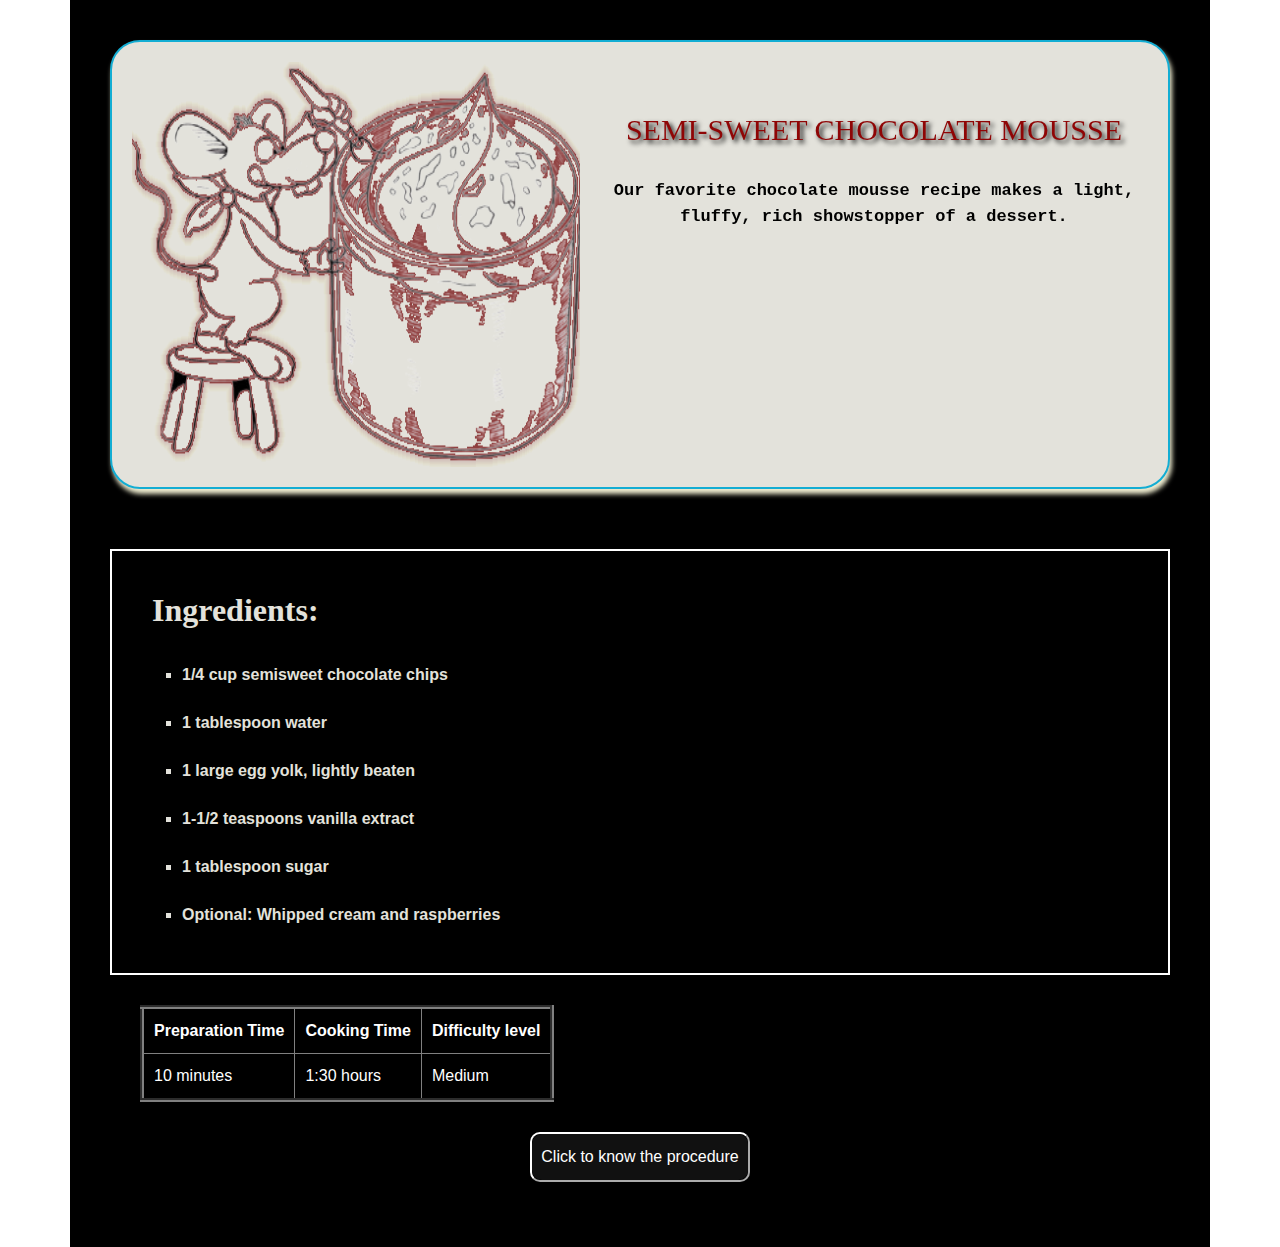
==== index.html @ 6fb535ea "commit" ====
<!DOCTYPE html>
<html lang="en">
<head>
    <meta charset="UTF-8">
    <meta name="viewport" content="width=device-width, initial-scale=1.0">
    <title>Recipe Page</title>
    <link rel="stylesheet" href="https://stackpath.bootstrapcdn.com/bootstrap/4.5.2/css/bootstrap.min.css" integrity="sha384-JcKb8q3iqJ61gNV9KGb8thSsNjpSL0n8PARn9HuZOnIxN0hoP+VmmDGMN5t9UJ0Z" crossorigin="anonymous"/>
    <script src="https://code.jquery.com/jquery-3.5.1.slim.min.js" integrity="sha384-DfXdz2htPH0lsSSs5nCTpuj/zy4C+OGpamoFVy38MVBnE+IbbVYUew+OrCXaRkfj" crossorigin="anonymous"></script>
    <script src="https://cdn.jsdelivr.net/npm/popper.js@1.16.1/dist/umd/popper.min.js" integrity="sha384-9/reFTGAW83EW2RDu2S0VKaIzap3H66lZH81PoYlFhbGU+6BZp6G7niu735Sk7lN" crossorigin="anonymous"></script>
    <script src="https://stackpath.bootstrapcdn.com/bootstrap/4.5.2/js/bootstrap.min.js" integrity="sha384-B4gt1jrGC7Jh4AgTPSdUtOBvfO8shuf57BaghqFfPlYxofvL8/KUEfYiJOMMV+rV" crossorigin="anonymous"></script>

    
    <link rel="stylesheet" href="index.css"/>
</head>
<body>
    <div id="sectionhome" class="container">
       <header>
        <div class="d-flex flex-row justify-content-center">
            <div class="d-flex flex-column">
                <img src="glow-header.png"/>
            </div>
            <div class="d-flex flex-column" >
                <h1>SEMI-SWEET  CHOCOLATE MOUSSE</h1>
                <p>Our favorite chocolate mousse recipe makes a light, fluffy, rich showstopper of a dessert.</p>
            </div>
        </div> 
       </header>
       
       <div class="mx-auto d-block ingredients">
        <h2 class="heading">Ingredients:</h2><br>
        <ul>
            <li>1/4 cup semisweet chocolate chips</li><br>
            <li>1 tablespoon water</li><br>
            <li>1 large egg yolk, lightly beaten</li><br>
            <li> 1-1/2 teaspoons vanilla extract</li><br>
            <li>1 tablespoon sugar</li><br>
            <li>Optional: Whipped cream and raspberries</li>
        </ul>
       </div>
       
      <table style="margin:30px;" border="4">
        <tr>
            <th style="padding:10px;">Preparation Time</th>
            <th style="padding:10px;">Cooking Time</th>
            <th style="padding:10px;">Difficulty level</th>
        </tr>
        <tr>
            <td style="padding:10px;">10 minutes</td>
            <td style="padding:10px;"> 1:30 hours</td>
            <td style="padding:10px;">Medium</td>
        </tr>
      </table>

       <button style="margin-bottom: 25px;"class="mx-auto d-block glow-on-hover" onclick="location.href='procedure.html'">Click to know the procedure</button>
    </div>
    

     
    
</body>
</html>
---- index.css ----
.container{
    background-color:#000000 ;
    background-size: cover;
    align-self: center;
    opacity: 1;
    background-position: absolute;
    padding: 40px;
    color: #ffffff;
}
header{
    text-align: center;
    color: #000000;
    backdrop-filter: blur(30px);
    background:#e3e2db;
    background-size: cover;
    border-radius: 30px;
    box-shadow: 2px 5px 5px rgb(240, 238, 209);
    border: 2px solid rgb(19, 173, 211);
    padding: 10px;
}
header h1{
    font-family:cursive;
    color: rgb(143, 5, 5);
    margin-top: 60px;
    font-size:30px;
    font-family: Georgia, 'Times New Roman', Times, serif;
    text-shadow: 3px 3px 5px #000000;
    margin-bottom: 30px;
    
}
header p{
    font-family:Monospace;
    font-size: 17px;
    font-weight: 600;
    
}
header img{
    height: 45vh;
    width: 35vw;
    margin:10px;
}
.heading{
    font-family:"Roboto";
    margin: 10px;
    color: #e3e2db;;
    font-weight: bold;
}

.ingredients{
    border: 2px solid rgb(255, 255, 255);
    margin-top: 60px;
   
    padding: 30px;
    color: #e3e2db;
    margin-bottom: 20px;
}

ul li{
   font-weight: 600;
   list-style-type: square;
}

.glow-on-hover {
    width: 220px;
    height: 50px;
    border-color:white;
    outline: none;
    color: #fff;
    background: #000000;
    cursor: pointer;
    position: relative;
    z-index: 0;
    border-radius: 10px;
}

.glow-on-hover:before {
    content: '';
    background: linear-gradient(45deg, #e889e5, #ed49e2, #c057f1, #7115e1, #6525d3, #002bff, #7a00ff, #ff00c8, #ff0000);
    position: absolute;
    top: -2px;
    left:-2px;
    background-size: 400%;
    z-index: -1;
    filter: blur(5px);
    width: calc(100% + 4px);
    height: calc(100% + 4px);
    animation: glowing 20s linear infinite;
    opacity: 0;
    transition: opacity .3s ease-in-out;
    border-radius: 10px;
}

.glow-on-hover:active {
    color: #000;
}

.glow-on-hover:active:after {
    background: transparent;
}

.glow-on-hover:hover:before {
    opacity: 1;
}

.glow-on-hover:after {
    z-index: -1;
    content: '';
    position: absolute;
    width: 100%;
    height: 100%;
    background: #111;
    left: 0;
    top: 0;
    border-radius: 10px;
}

@keyframes glowing {
    0% { background-position: 0 0; }
    50% { background-position: 400% 0; }
    100% { background-position: 0 0; }
}

#sectionprocedure{
    background-image: url("mouse-chef.png");
    height: 155vh;
    padding:20px;
    background-size: cover;
    text-align:center;


}

.head{
    font-size: 25px;
    font-family:'Lucida Sans', 'Lucida Sans Regular', 'Lucida Grande', 'Lucida Sans Unicode', Geneva, Verdana, sans-serif;
    text-shadow: 1px 1px#ff0000;
    margin-top:40px;
    margin-bottom: 40px;
}
.lists{
    backdrop-filter: blur(3.5px);
    padding: 40px;
    color: rgb(0, 0, 0);
    font-weight: 700;
    font-size: 20px;
    margin: 20px;
    list-style-position: outside;
}
.fact{
    border:2px double rgb(0, 0, 0);
    padding:30px;
    margin-bottom: 20px;
    width: 50vw;
    background-color: #ffffff;
    font-weight: 600;
   
}
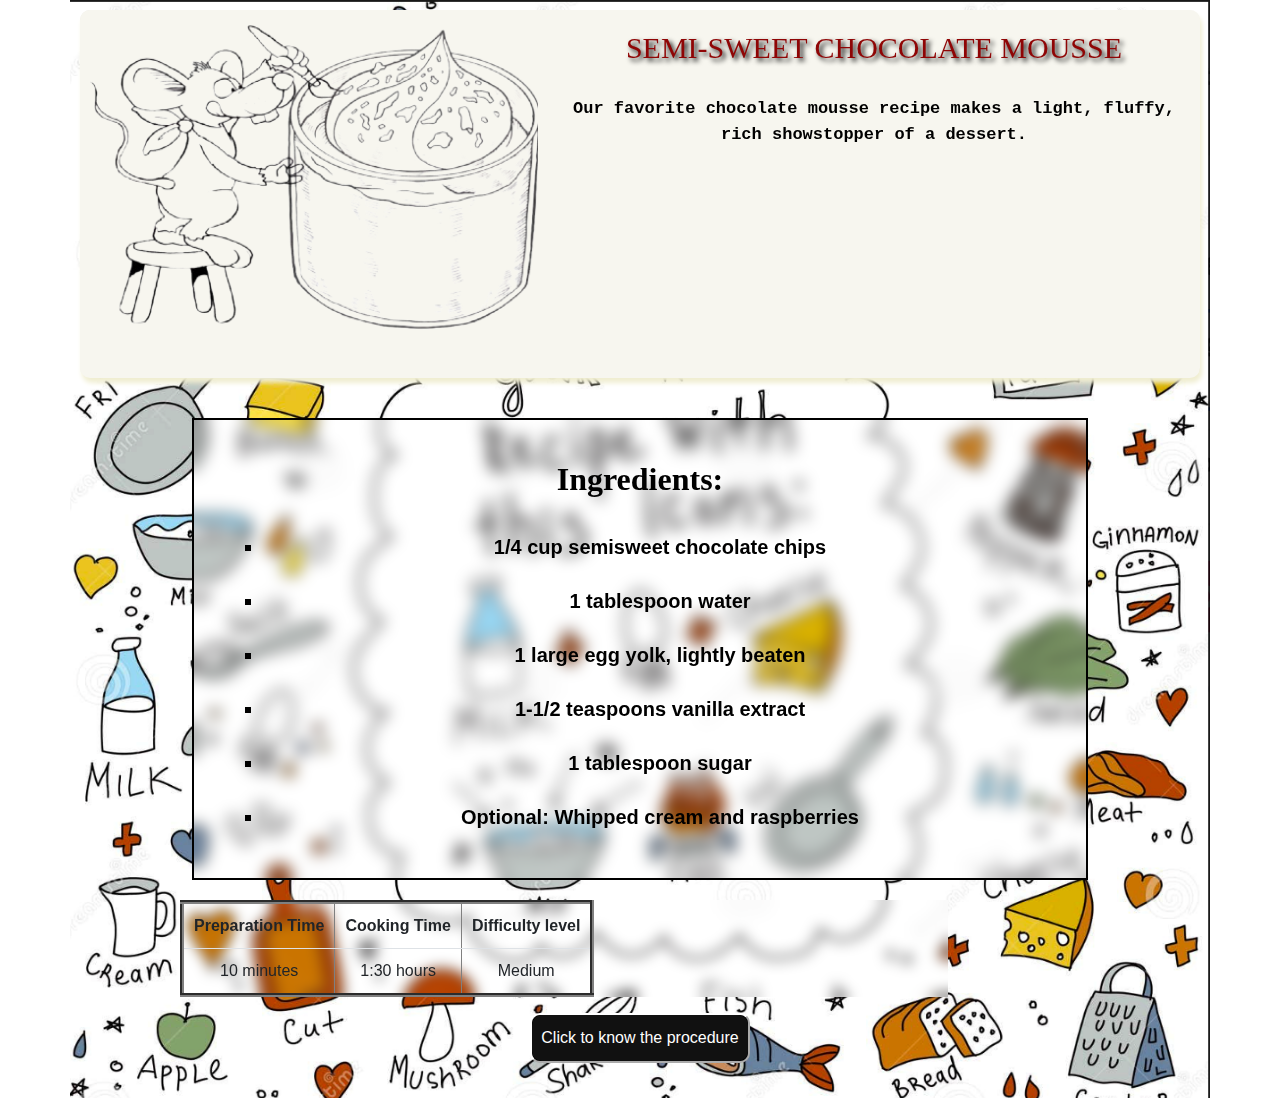
==== commit 4f6b1904: "commit" ====
--- a/index.html
+++ b/index.html
@@ -17,7 +17,8 @@
        <header>
         <div class="d-flex flex-row justify-content-center">
             <div class="d-flex flex-column">
-                <img src="glow-header.png"/>
+                <img src="final-header.png"/>
+                <hr>
             </div>
             <div class="d-flex flex-column" >
                 <h1>SEMI-SWEET  CHOCOLATE MOUSSE</h1>
@@ -37,19 +38,21 @@
             <li>Optional: Whipped cream and raspberries</li>
         </ul>
        </div>
-       
-      <table style="margin:30px;" border="4">
-        <tr>
-            <th style="padding:10px;">Preparation Time</th>
-            <th style="padding:10px;">Cooking Time</th>
-            <th style="padding:10px;">Difficulty level</th>
-        </tr>
-        <tr>
-            <td style="padding:10px;">10 minutes</td>
-            <td style="padding:10px;"> 1:30 hours</td>
-            <td style="padding:10px;">Medium</td>
-        </tr>
-      </table>
+       <div class="table">
+        <table border="4">
+            <tr>
+                <th style="padding:10px;">Preparation Time</th>
+                <th style="padding:10px;">Cooking Time</th>
+                <th style="padding:10px;">Difficulty level</th>
+            </tr>
+            <tr>
+                <td style="padding:10px;">10 minutes</td>
+                <td style="padding:10px;"> 1:30 hours</td>
+                <td style="padding:10px;">Medium</td>
+            </tr>
+          </table>
+       </div>
+     
 
        <button style="margin-bottom: 25px;"class="mx-auto d-block glow-on-hover" onclick="location.href='procedure.html'">Click to know the procedure</button>
     </div>
--- a/index.css
+++ b/index.css
@@ -1,27 +1,25 @@
 .container{
-    background-color:#000000 ;
+    background-image: url("bg-img.png") ;
     background-size: cover;
-    align-self: center;
+    text-align: center;
     opacity: 1;
     background-position: absolute;
-    padding: 40px;
-    color: #ffffff;
+    padding: 10px;
+    color: #0a0000;
 }
 header{
     text-align: center;
     color: #000000;
     backdrop-filter: blur(30px);
-    background:#e3e2db;
+    background:#f7f6ef;
     background-size: cover;
-    border-radius: 30px;
+    border-radius: 10px;
     box-shadow: 2px 5px 5px rgb(240, 238, 209);
-    border: 2px solid rgb(19, 173, 211);
-    padding: 10px;
 }
 header h1{
     font-family:cursive;
     color: rgb(143, 5, 5);
-    margin-top: 60px;
+    margin-top: 20px;
     font-size:30px;
     font-family: Georgia, 'Times New Roman', Times, serif;
     text-shadow: 3px 3px 5px #000000;
@@ -35,29 +33,34 @@
     
 }
 header img{
-    height: 45vh;
+    height: 35vh;
     width: 35vw;
     margin:10px;
 }
 .heading{
     font-family:"Roboto";
     margin: 10px;
-    color: #e3e2db;;
+    color: #000000;;
     font-weight: bold;
 }
 
 .ingredients{
     border: 2px solid rgb(255, 255, 255);
-    margin-top: 60px;
-   
+    justify-content: center;
+    width: 70vw;
+    margin-top: 40px;
+    backdrop-filter: blur(8px);
     padding: 30px;
-    color: #e3e2db;
+    border: 2px solid #000000;
+    color: #000000;
     margin-bottom: 20px;
 }
 
 ul li{
-   font-weight: 600;
+    font-size: 20px;
+   font-weight: 700;
    list-style-type: square;
+   color: #000000;
 }
 
 .glow-on-hover {
@@ -89,7 +92,14 @@
     transition: opacity .3s ease-in-out;
     border-radius: 10px;
 }
-
+.table{
+    backdrop-filter: blur(7px);
+    margin-left: 100px;
+    width: 60vw;
+}
+td{
+    font-weight: 500;
+}
 .glow-on-hover:active {
     color: #000;
 }
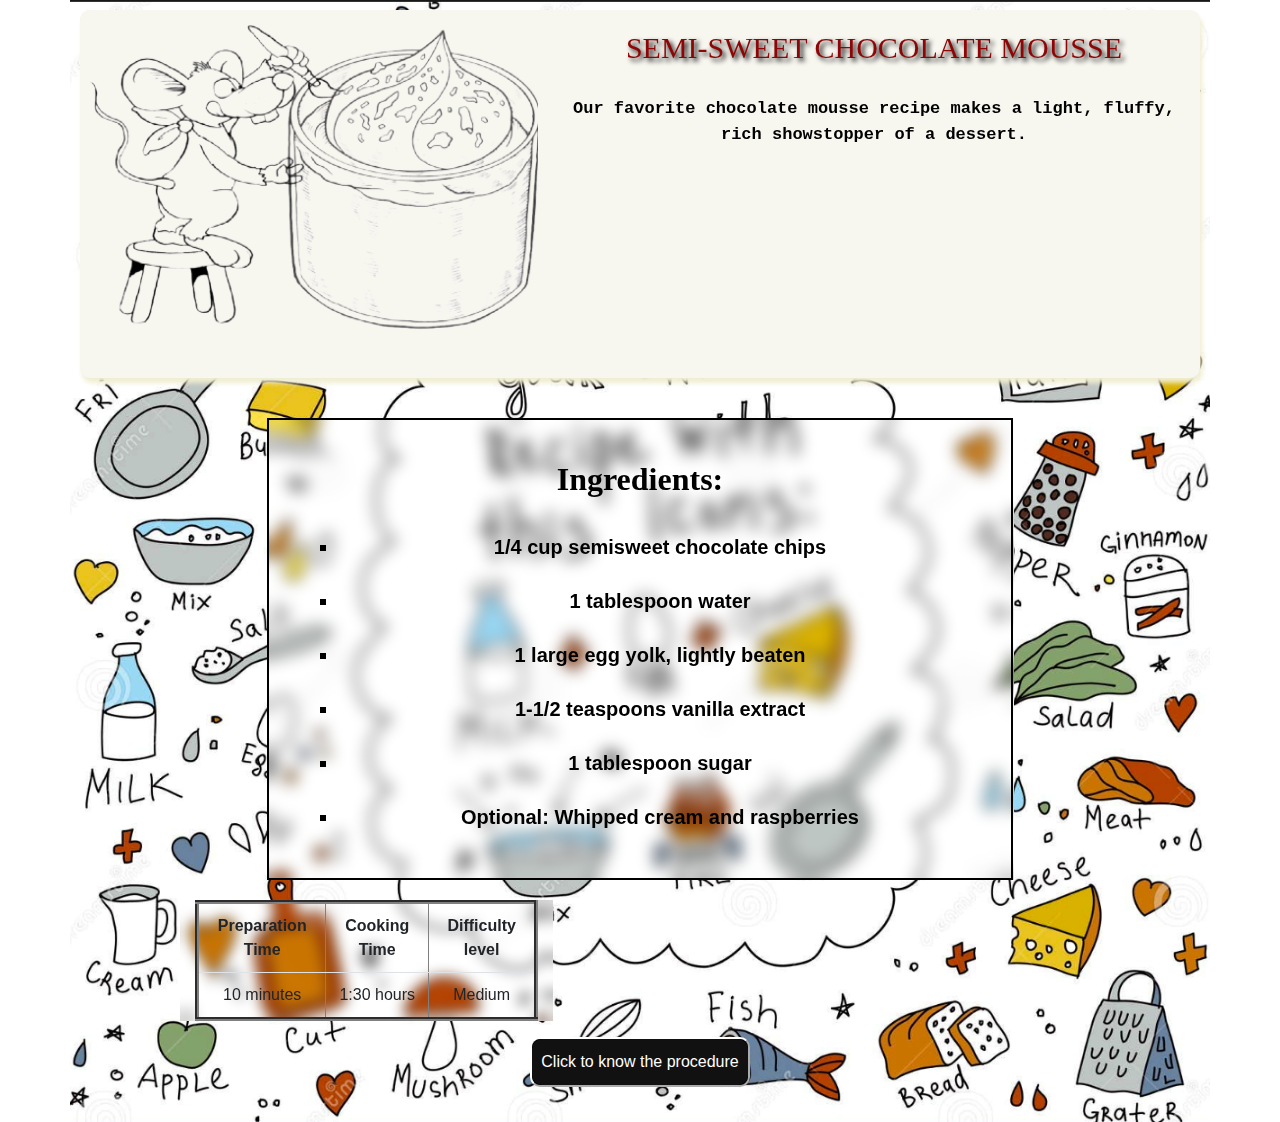
==== commit c870f980: "abcd" ====
--- a/index.html
+++ b/index.html
@@ -27,7 +27,7 @@
         </div> 
        </header>
        
-       <div class="mx-auto d-block ingredients">
+       <div class="col-sm-10 col-lg-8 mx-auto d-block ingredients">
         <h2 class="heading">Ingredients:</h2><br>
         <ul>
             <li>1/4 cup semisweet chocolate chips</li><br>
@@ -38,7 +38,7 @@
             <li>Optional: Whipped cream and raspberries</li>
         </ul>
        </div>
-       <div class="table">
+       <div class="table col-sm-12 col-md-6 col-lg-4">
         <table border="4">
             <tr>
                 <th style="padding:10px;">Preparation Time</th>
--- a/index.css
+++ b/index.css
@@ -95,7 +95,7 @@
 .table{
     backdrop-filter: blur(7px);
     margin-left: 100px;
-    width: 60vw;
+    width: 59vw;
 }
 td{
     font-weight: 500;
@@ -158,9 +158,9 @@
 }
 .fact{
     border:2px double rgb(0, 0, 0);
-    padding:30px;
+    padding:20px;
     margin-bottom: 20px;
-    width: 50vw;
+    width: 60vw;
     background-color: #ffffff;
     font-weight: 600;
    
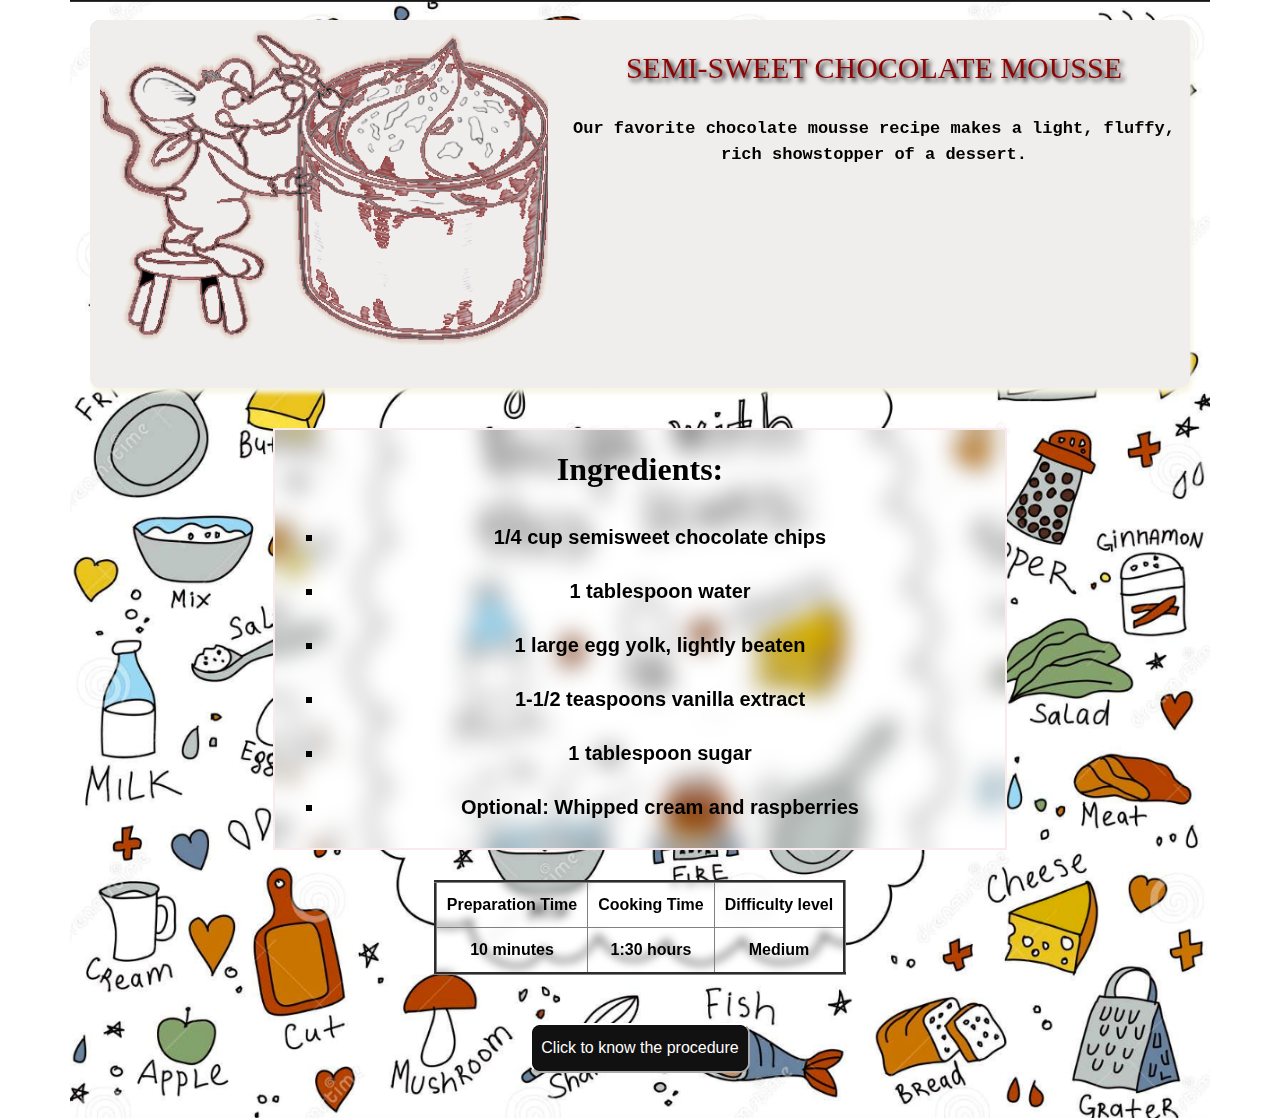
==== commit 3b7ca2af: "final" ====
--- a/index.html
+++ b/index.html
@@ -13,20 +13,21 @@
     <link rel="stylesheet" href="index.css"/>
 </head>
 <body>
+  
     <div id="sectionhome" class="container">
-       <header>
-        <div class="d-flex flex-row justify-content-center">
-            <div class="d-flex flex-column">
-                <img src="final-header.png"/>
-                <hr>
-            </div>
-            <div class="d-flex flex-column" >
-                <h1>SEMI-SWEET  CHOCOLATE MOUSSE</h1>
-                <p>Our favorite chocolate mousse recipe makes a light, fluffy, rich showstopper of a dessert.</p>
-            </div>
-        </div> 
-       </header>
-       
+      
+        <header>
+            <div class="d-flex flex-row justify-content-center">
+                <div class="d-flex flex-column">
+                    <img src="glow-header.png"/>
+                    <hr>
+                </div>
+                <div class="d-flex flex-column" >
+                    <h1>SEMI-SWEET  CHOCOLATE MOUSSE</h1>
+                    <p>Our favorite chocolate mousse recipe makes a light, fluffy, rich showstopper of a dessert.</p>
+                </div>
+            </div> 
+           </header>
        <div class="col-sm-10 col-lg-8 mx-auto d-block ingredients">
         <h2 class="heading">Ingredients:</h2><br>
         <ul>
@@ -38,21 +39,20 @@
             <li>Optional: Whipped cream and raspberries</li>
         </ul>
        </div>
-       <div class="table col-sm-12 col-md-6 col-lg-4">
-        <table border="4">
-            <tr>
-                <th style="padding:10px;">Preparation Time</th>
-                <th style="padding:10px;">Cooking Time</th>
-                <th style="padding:10px;">Difficulty level</th>
-            </tr>
-            <tr>
-                <td style="padding:10px;">10 minutes</td>
-                <td style="padding:10px;"> 1:30 hours</td>
-                <td style="padding:10px;">Medium</td>
-            </tr>
-          </table>
-       </div>
-     
+            <table border="3">
+                <tr>
+                    <th style="padding:10px;">Preparation Time</th>
+                    <th style="padding:10px;">Cooking Time</th>
+                    <th style="padding:10px;">Difficulty level</th>
+                </tr>
+                <tr>
+                    <td style="padding:10px;">10 minutes</td>
+                    <td style="padding:10px;"> 1:30 hours</td>
+                    <td style="padding:10px;">Medium</td>
+                </tr>
+              </table>
+       <br><br>
+      
 
        <button style="margin-bottom: 25px;"class="mx-auto d-block glow-on-hover" onclick="location.href='procedure.html'">Click to know the procedure</button>
     </div>
--- a/index.css
+++ b/index.css
@@ -4,22 +4,23 @@
     text-align: center;
     opacity: 1;
     background-position: absolute;
-    padding: 10px;
-    color: #0a0000;
+    color: #000000;
+    padding: 20px;
 }
 header{
+    margin: 1;
     text-align: center;
     color: #000000;
     backdrop-filter: blur(30px);
-    background:#f7f6ef;
+    background:#f0eded;
     background-size: cover;
     border-radius: 10px;
-    box-shadow: 2px 5px 5px rgb(240, 238, 209);
+    box-shadow: 2px 5px 5px rgb(247, 245, 227);
 }
 header h1{
     font-family:cursive;
     color: rgb(143, 5, 5);
-    margin-top: 20px;
+    margin-top: 30px;
     font-size:30px;
     font-family: Georgia, 'Times New Roman', Times, serif;
     text-shadow: 3px 3px 5px #000000;
@@ -49,11 +50,11 @@
     justify-content: center;
     width: 70vw;
     margin-top: 40px;
-    backdrop-filter: blur(8px);
-    padding: 30px;
-    border: 2px solid #000000;
+    backdrop-filter: blur(12px);
+    padding: 10px;
+    border: 2px solid #f9ebeb;
     color: #000000;
-    margin-bottom: 20px;
+    
 }
 
 ul li{
@@ -92,13 +93,19 @@
     transition: opacity .3s ease-in-out;
     border-radius: 10px;
 }
-.table{
-    backdrop-filter: blur(7px);
-    margin-left: 100px;
-    width: 59vw;
+table{
+    backdrop-filter: blur(5px);
+    color:#000000;
+    margin-top: 30px;
+    margin-left: auto;
+    margin-right: auto;
+
+}
+th{
+    font-weight: 900;
 }
 td{
-    font-weight: 500;
+    font-weight: 600;
 }
 .glow-on-hover:active {
     color: #000;
@@ -132,28 +139,29 @@
 
 #sectionprocedure{
     background-image: url("mouse-chef.png");
-    height: 155vh;
+    height: 160vh;
     padding:20px;
     background-size: cover;
     text-align:center;
-
-
+    display: flex;
+    flex-direction: column;
+    justify-content: center
 }
 
 .head{
-    font-size: 25px;
+    font-size: 30px;
     font-family:'Lucida Sans', 'Lucida Sans Regular', 'Lucida Grande', 'Lucida Sans Unicode', Geneva, Verdana, sans-serif;
     text-shadow: 1px 1px#ff0000;
     margin-top:40px;
     margin-bottom: 40px;
 }
 .lists{
-    backdrop-filter: blur(3.5px);
+    backdrop-filter: blur(5px);
     padding: 40px;
     color: rgb(0, 0, 0);
     font-weight: 700;
     font-size: 20px;
-    margin: 20px;
+    margin: 50px;
     list-style-position: outside;
 }
 .fact{
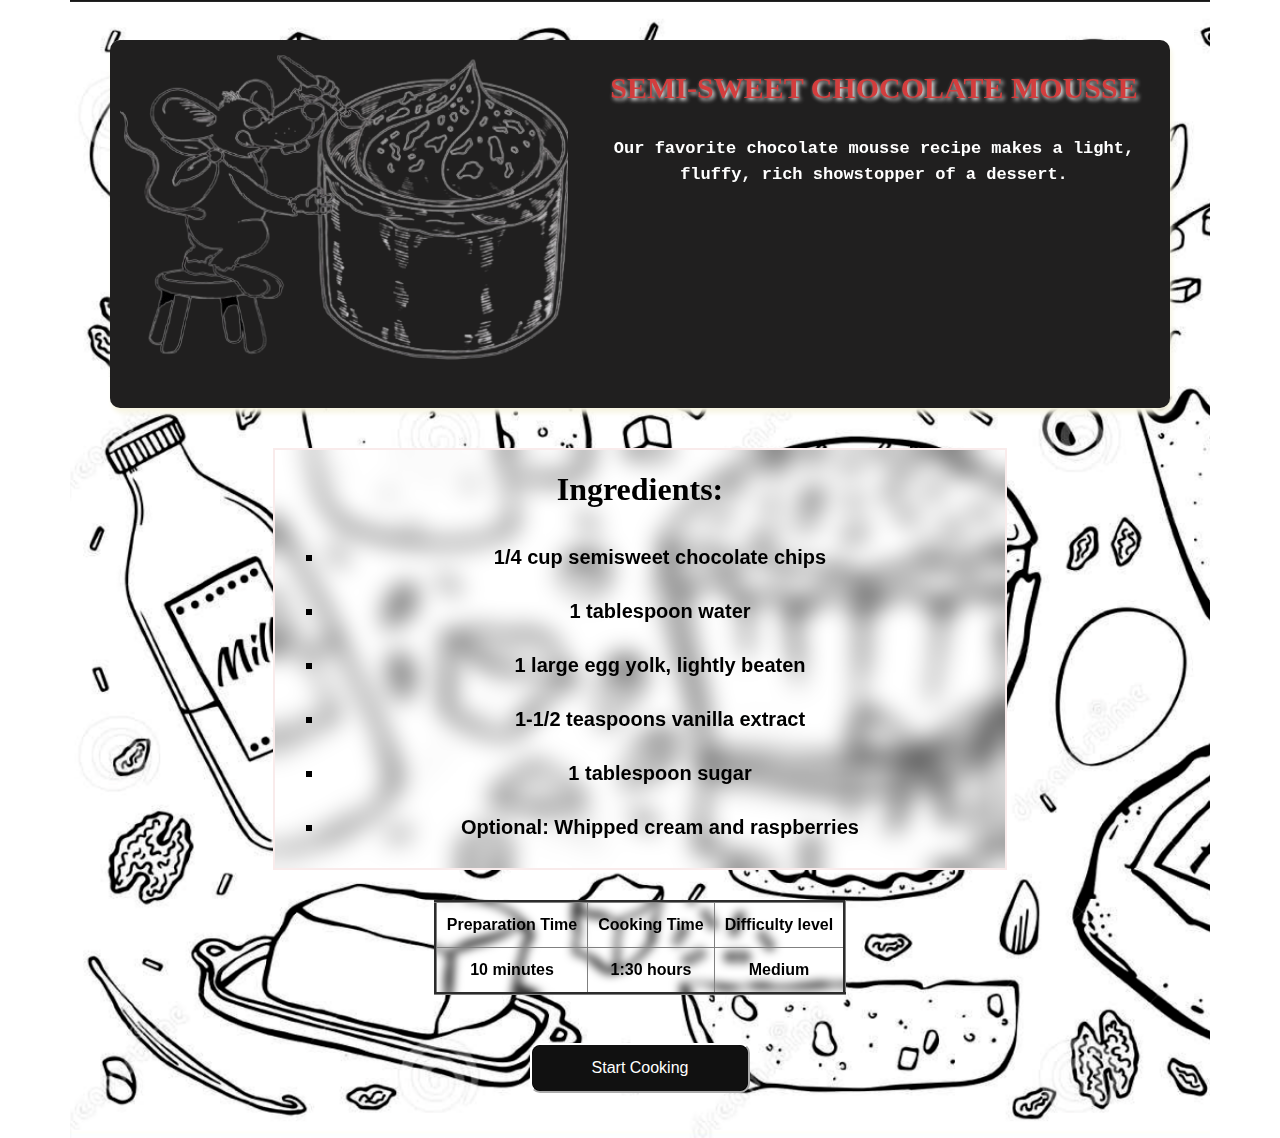
==== commit 1a100e96: "complete" ====
--- a/index.html
+++ b/index.html
@@ -19,7 +19,7 @@
         <header>
             <div class="d-flex flex-row justify-content-center">
                 <div class="d-flex flex-column">
-                    <img src="glow-header.png"/>
+                    <img src="final-header.png"/>
                     <hr>
                 </div>
                 <div class="d-flex flex-column" >
@@ -54,7 +54,7 @@
        <br><br>
       
 
-       <button style="margin-bottom: 25px;"class="mx-auto d-block glow-on-hover" onclick="location.href='procedure.html'">Click to know the procedure</button>
+       <button style="margin-bottom: 25px;"class="mx-auto d-block glow-on-hover" onclick="location.href='procedure.html'">Start Cooking</button>
     </div>
     
 
--- a/index.css
+++ b/index.css
@@ -1,5 +1,5 @@
 .container{
-    background-image: url("bg-img.png") ;
+    background-image: url("procedure-bg.png") ;
     background-size: cover;
     text-align: center;
     opacity: 1;
@@ -8,22 +8,23 @@
     padding: 20px;
 }
 header{
-    margin: 1;
+    margin: 20px;
     text-align: center;
-    color: #000000;
+    color: #ffffff;
     backdrop-filter: blur(30px);
-    background:#f0eded;
+    background:#201f1f;
     background-size: cover;
     border-radius: 10px;
     box-shadow: 2px 5px 5px rgb(247, 245, 227);
 }
 header h1{
     font-family:cursive;
-    color: rgb(143, 5, 5);
+    color: rgb(211, 61, 61);
     margin-top: 30px;
     font-size:30px;
+    font-weight: 800;
     font-family: Georgia, 'Times New Roman', Times, serif;
-    text-shadow: 3px 3px 5px #000000;
+    text-shadow: 2px 2px 4px #ffffff;
     margin-bottom: 30px;
     
 }
@@ -139,7 +140,7 @@
 
 #sectionprocedure{
     background-image: url("mouse-chef.png");
-    height: 160vh;
+    height: 180vh;
     padding:20px;
     background-size: cover;
     text-align:center;
@@ -152,16 +153,17 @@
     font-size: 30px;
     font-family:'Lucida Sans', 'Lucida Sans Regular', 'Lucida Grande', 'Lucida Sans Unicode', Geneva, Verdana, sans-serif;
     text-shadow: 1px 1px#ff0000;
-    margin-top:40px;
+    margin-top:35px;
     margin-bottom: 40px;
 }
 .lists{
-    backdrop-filter: blur(5px);
+    backdrop-filter: blur(4px);
     padding: 40px;
     color: rgb(0, 0, 0);
     font-weight: 700;
     font-size: 20px;
-    margin: 50px;
+    margin-top: 20px;
+    margin-bottom: 30px;
     list-style-position: outside;
 }
 .fact{
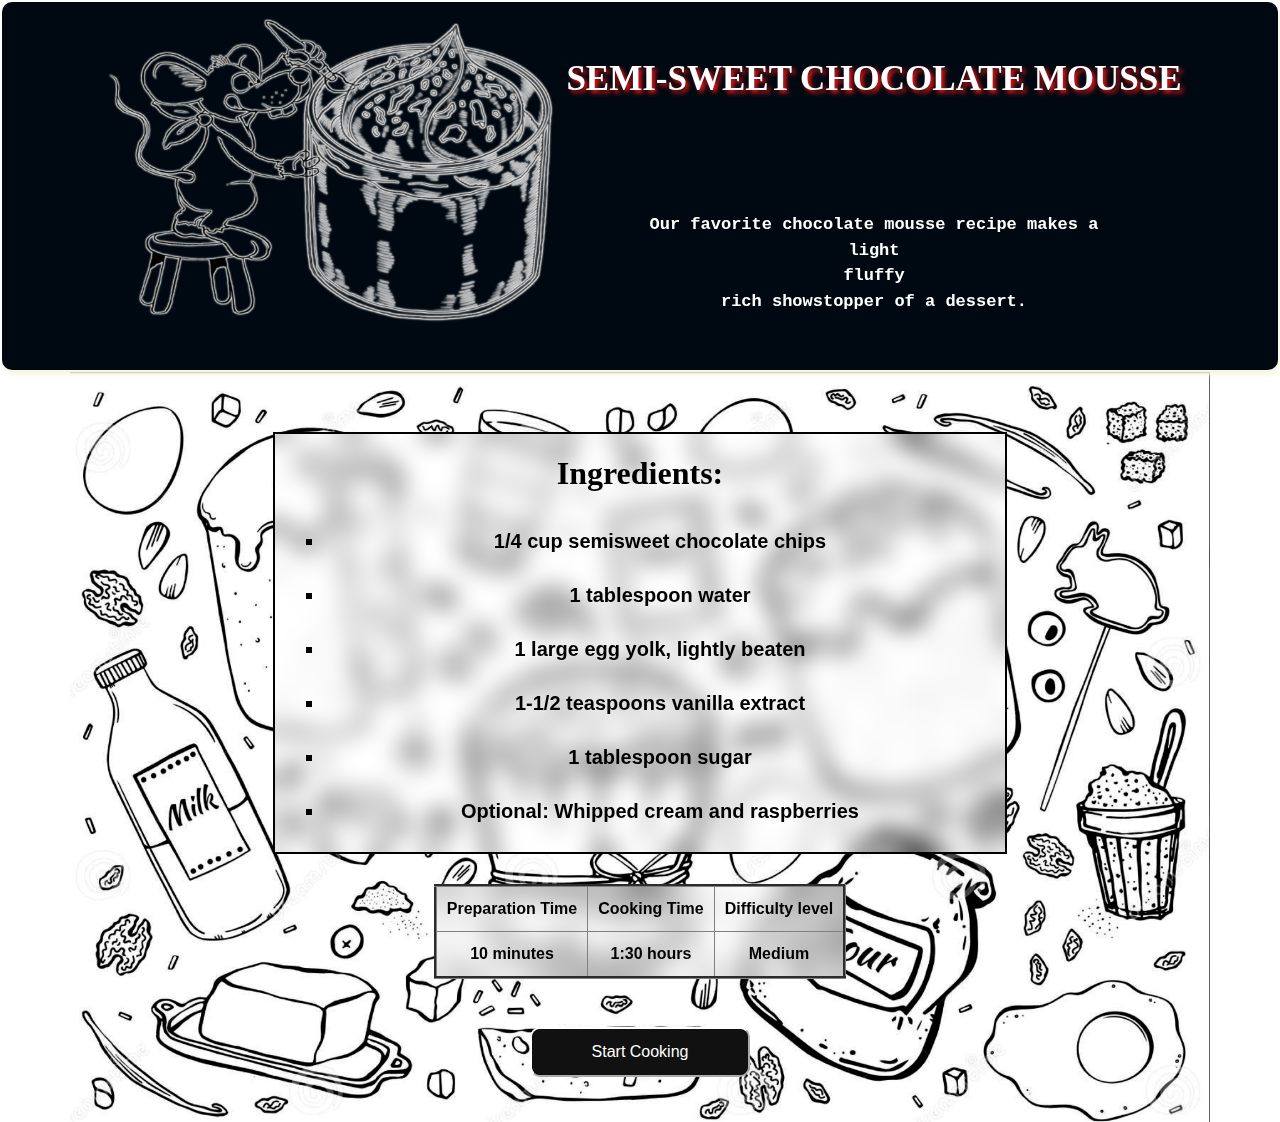
==== commit a614a83e: "finalised" ====
--- a/index.html
+++ b/index.html
@@ -13,21 +13,22 @@
     <link rel="stylesheet" href="index.css"/>
 </head>
 <body>
+    <header>
+        <div class="d-flex flex-row justify-content-center">
+            <div class="d-flex flex-column">
+                <img src="contrast-header.png"/>
+                <hr>
+            </div>
+            <div class="d-flex flex-column" >
+                <h1>SEMI-SWEET  CHOCOLATE MOUSSE</h1>
+                <p>Our favorite chocolate mousse recipe makes a <br>light <br>fluffy<br> rich showstopper of a dessert.</p>
+            </div>
+        </div> 
+       </header>
   
     <div id="sectionhome" class="container">
       
-        <header>
-            <div class="d-flex flex-row justify-content-center">
-                <div class="d-flex flex-column">
-                    <img src="final-header.png"/>
-                    <hr>
-                </div>
-                <div class="d-flex flex-column" >
-                    <h1>SEMI-SWEET  CHOCOLATE MOUSSE</h1>
-                    <p>Our favorite chocolate mousse recipe makes a light, fluffy, rich showstopper of a dessert.</p>
-                </div>
-            </div> 
-           </header>
+        
        <div class="col-sm-10 col-lg-8 mx-auto d-block ingredients">
         <h2 class="heading">Ingredients:</h2><br>
         <ul>
--- a/index.css
+++ b/index.css
@@ -1,5 +1,5 @@
 .container{
-    background-image: url("procedure-bg.png") ;
+    background-image: url("home-bg.png") ;
     background-size: cover;
     text-align: center;
     opacity: 1;
@@ -8,29 +8,32 @@
     padding: 20px;
 }
 header{
-    margin: 20px;
+    margin: 2px;
     text-align: center;
     color: #ffffff;
     backdrop-filter: blur(30px);
-    background:#201f1f;
+    background:#000911;
     background-size: cover;
     border-radius: 10px;
     box-shadow: 2px 5px 5px rgb(247, 245, 227);
 }
 header h1{
     font-family:cursive;
-    color: rgb(211, 61, 61);
-    margin-top: 30px;
-    font-size:30px;
+    color: rgb(255, 255, 255);
+    margin-top: auto;
+    margin-bottom: auto;
+    font-size:35px;
     font-weight: 800;
     font-family: Georgia, 'Times New Roman', Times, serif;
-    text-shadow: 2px 2px 4px #ffffff;
-    margin-bottom: 30px;
+    text-shadow: 3px 3px 4px #ea1818;
+   
     
 }
 header p{
     font-family:Monospace;
     font-size: 17px;
+    margin-top: auto;
+    margin-bottom: auto;
     font-weight: 600;
     
 }
@@ -53,7 +56,7 @@
     margin-top: 40px;
     backdrop-filter: blur(12px);
     padding: 10px;
-    border: 2px solid #f9ebeb;
+    border: 2px solid #000000;
     color: #000000;
     
 }
@@ -65,6 +68,20 @@
    color: #000000;
 }
 
+table{
+    backdrop-filter: blur(15px);
+    color:#000000;
+    margin-top: 30px;
+    margin-left: auto;
+    margin-right: auto;
+
+}
+th{
+    font-weight: 900;
+}
+td{
+    font-weight: 600;
+}
 .glow-on-hover {
     width: 220px;
     height: 50px;
@@ -76,11 +93,12 @@
     position: relative;
     z-index: 0;
     border-radius: 10px;
+    margin-bottom: 20px;
 }
 
 .glow-on-hover:before {
     content: '';
-    background: linear-gradient(45deg, #e889e5, #ed49e2, #c057f1, #7115e1, #6525d3, #002bff, #7a00ff, #ff00c8, #ff0000);
+    background: linear-gradient(45deg,#ff0000, #ff7300, #fffb00, #48ff00, #00ffd5, #002bff, #7a00ff, #ff00c8, #ff0000);
     position: absolute;
     top: -2px;
     left:-2px;
@@ -93,20 +111,7 @@
     opacity: 0;
     transition: opacity .3s ease-in-out;
     border-radius: 10px;
-}
-table{
-    backdrop-filter: blur(5px);
-    color:#000000;
-    margin-top: 30px;
-    margin-left: auto;
-    margin-right: auto;
-
-}
-th{
-    font-weight: 900;
-}
-td{
-    font-weight: 600;
+    margin-bottom: 20px;
 }
 .glow-on-hover:active {
     color: #000;
@@ -130,6 +135,7 @@
     left: 0;
     top: 0;
     border-radius: 10px;
+    margin-bottom: 20px;
 }
 
 @keyframes glowing {
@@ -140,24 +146,24 @@
 
 #sectionprocedure{
     background-image: url("mouse-chef.png");
-    height: 180vh;
-    padding:20px;
+    height: 150vh;
+    margin-left: auto;
+    margin-right: auto;
     background-size: cover;
     text-align:center;
-    display: flex;
-    flex-direction: column;
-    justify-content: center
 }
 
 .head{
-    font-size: 30px;
+    font-size: 25px;
     font-family:'Lucida Sans', 'Lucida Sans Regular', 'Lucida Grande', 'Lucida Sans Unicode', Geneva, Verdana, sans-serif;
-    text-shadow: 1px 1px#ff0000;
-    margin-top:35px;
-    margin-bottom: 40px;
+    color: #000000;
+    text-shadow: 2px 2px#f44f4f;
+    margin-left: auto;
+    margin-right: auto;
+    
 }
 .lists{
-    backdrop-filter: blur(4px);
+    backdrop-filter: blur(5px);
     padding: 40px;
     color: rgb(0, 0, 0);
     font-weight: 700;
@@ -167,11 +173,117 @@
     list-style-position: outside;
 }
 .fact{
-    border:2px double rgb(0, 0, 0);
+    border:2px solid rgb(0, 0, 0);
     padding:20px;
     margin-bottom: 20px;
     width: 60vw;
     background-color: #ffffff;
     font-weight: 600;
    
-}+}
+.fact h1{
+    text-shadow: 3px 2px#f44f4f;
+}
+
+.glow-on-hovers {
+    width: 220px;
+    height: 70px;
+    border-color:rgb(0, 0, 0);
+    outline: none;
+    color: #000000;
+    border-radius: 100px;
+    background: #ffffff;
+    cursor: pointer;
+    position: relative;
+    border-radius: 10px;
+    z-index: 0;
+}
+
+.glow-on-hovers:before {
+    content: '';
+    background: linear-gradient(45deg,#ff0000, #ff7300, #fffb00, #48ff00, #00ffd5, #002bff, #7a00ff, #ff00c8, #ff0000);
+    position: absolute;
+    top: -2px;
+    left:-2px;
+    background-size: 400%;
+    z-index: -1;
+    filter: blur(5px);
+    width: calc(100% + 4px);
+    height: calc(100% + 4px);
+    animation: glowing 20s linear infinite;
+    opacity: 0;
+    transition: opacity .3s ease-in-out;
+    border-radius: 10px;
+}
+.glow-on-hovers:hover:before {
+    opacity: 1;
+}
+
+.glow-on-hovers:after {
+    z-index: -1;
+    content: '';
+    position: absolute;
+    width: 100%;
+    height: 100%;
+    background: #ffffff;
+    left: 0;
+    top: 0;
+    border-radius: 10px;
+}
+
+@keyframes glowing {
+    0% { background-position: 0 0; }
+    50% { background-position: 400% 0; }
+    100% { background-position: 0 0; }
+}
+
+
+.glow-on-hovering {
+    
+    border-color:rgb(0, 0, 0);
+    outline: none;
+    color: #000000;
+    background: #ffffff;
+    cursor: pointer;
+    position: relative;
+    z-index: 0;
+    border-radius: 100px;
+}
+
+.glow-on-hovering:before {
+    content: '';
+    background: linear-gradient(45deg,#ff0000, #ff7300, #fffb00, #48ff00, #00ffd5, #002bff, #7a00ff, #ff00c8, #ff0000);
+    position: absolute;
+    top: -2px;
+    left:-2px;
+    background-size: 400%;
+    z-index: -1;
+    filter: blur(5px);
+    width: calc(100% + 4px);
+    height: calc(100% + 4px);
+    animation: glowing 20s linear infinite;
+    opacity: 0;
+    transition: opacity .3s ease-in-out;
+    border-radius: 100px;
+}
+.glow-on-hovering:hover:before {
+    opacity: 1;
+}
+
+.glow-on-hovering:after {
+    z-index: -1;
+    content: '';
+    position: absolute;
+    width: 100%;
+    height: 100%;
+    background: #ffffff;
+    left: 0;
+    top: 0;
+    border-radius: 100px;
+}
+
+@keyframes glowing {
+    0% { background-position: 0 0; }
+    50% { background-position: 400% 0; }
+    100% { background-position: 0 0; }
+}
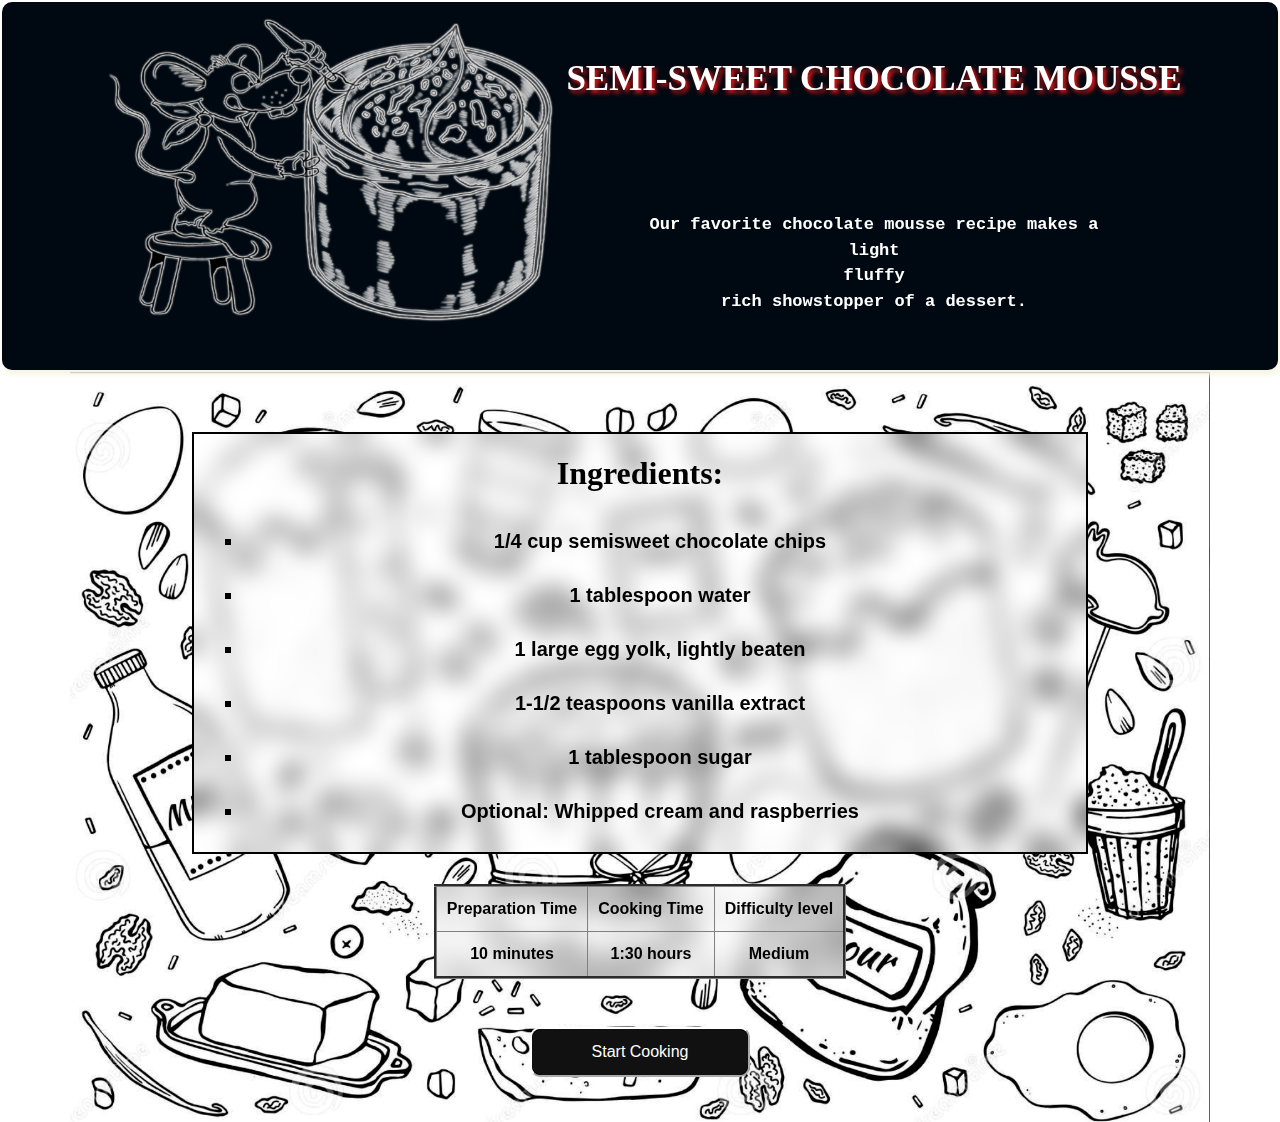
==== commit de48575d: "complete" ====
--- a/index.html
+++ b/index.html
@@ -29,7 +29,7 @@
     <div id="sectionhome" class="container">
       
         
-       <div class="col-sm-10 col-lg-8 mx-auto d-block ingredients">
+       <div class="mx-auto d-block ingredients">
         <h2 class="heading">Ingredients:</h2><br>
         <ul>
             <li>1/4 cup semisweet chocolate chips</li><br>
--- a/index.css
+++ b/index.css
@@ -56,6 +56,8 @@
     margin-top: 40px;
     backdrop-filter: blur(12px);
     padding: 10px;
+    margin-left: auto;
+    margin-right: auto;
     border: 2px solid #000000;
     color: #000000;
     
@@ -135,7 +137,7 @@
     left: 0;
     top: 0;
     border-radius: 10px;
-    margin-bottom: 20px;
+    
 }
 
 @keyframes glowing {
@@ -174,9 +176,11 @@
 }
 .fact{
     border:2px solid rgb(0, 0, 0);
-    padding:20px;
+    padding:30px;
     margin-bottom: 20px;
     width: 60vw;
+    margin-left: auto;
+    margin-right: auto;
     background-color: #ffffff;
     font-weight: 600;
    
@@ -247,7 +251,7 @@
     cursor: pointer;
     position: relative;
     z-index: 0;
-    border-radius: 100px;
+    border-radius: 80px;
 }
 
 .glow-on-hovering:before {
@@ -264,7 +268,7 @@
     animation: glowing 20s linear infinite;
     opacity: 0;
     transition: opacity .3s ease-in-out;
-    border-radius: 100px;
+    border-radius: 80px;
 }
 .glow-on-hovering:hover:before {
     opacity: 1;
@@ -279,7 +283,7 @@
     background: #ffffff;
     left: 0;
     top: 0;
-    border-radius: 100px;
+    border-radius: 80px;
 }
 
 @keyframes glowing {
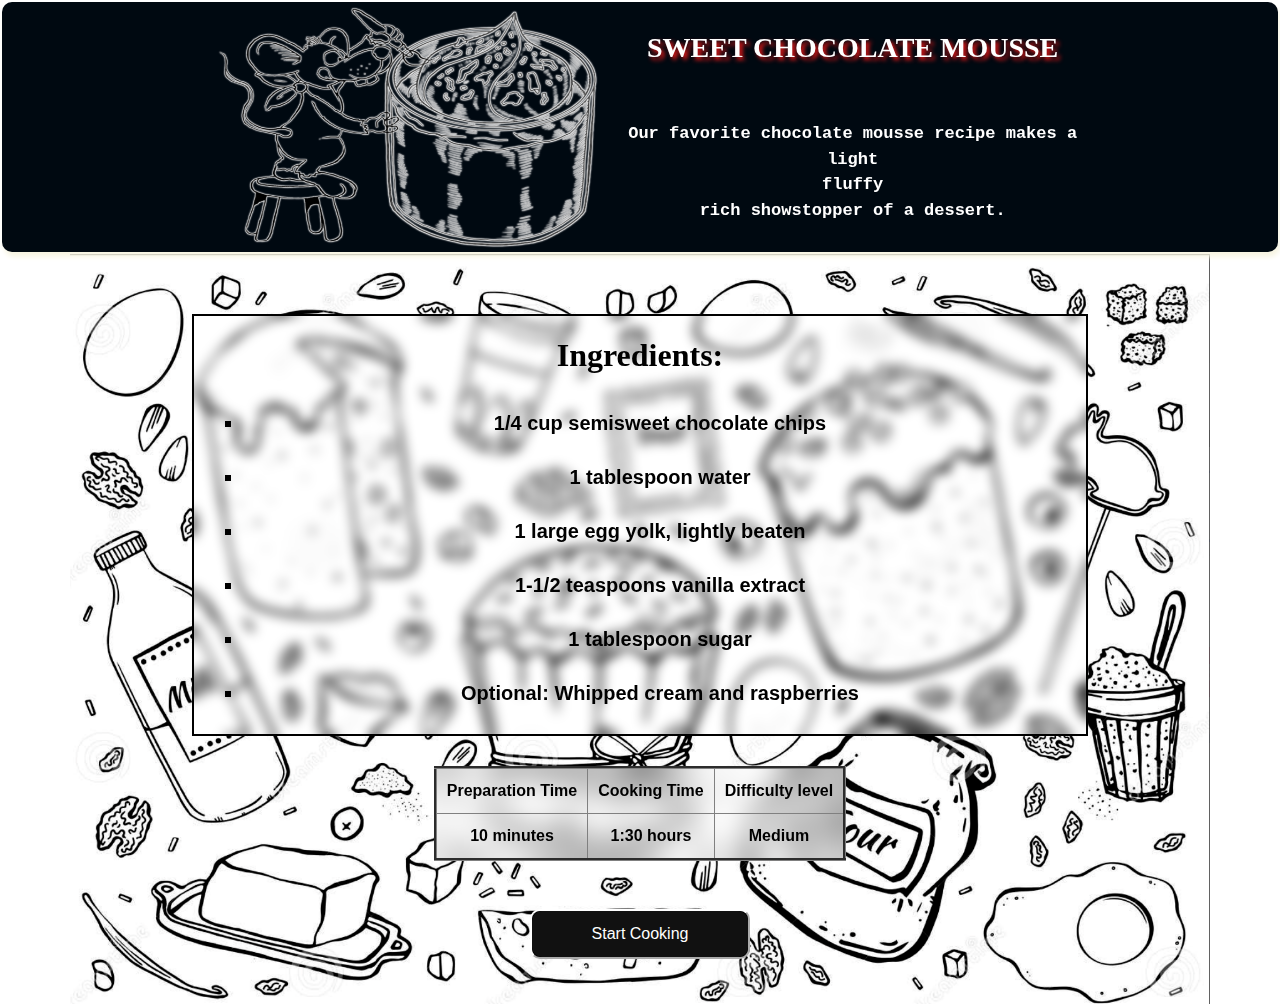
==== commit 1bd9ae83: "final" ====
--- a/index.html
+++ b/index.html
@@ -15,12 +15,12 @@
 <body>
     <header>
         <div class="d-flex flex-row justify-content-center">
-            <div class="d-flex flex-column">
+            <div class="d-flex flex-row col-xs-6 col-sm-4 col-md-6 col-lg-4">
                 <img src="contrast-header.png"/>
                 <hr>
             </div>
             <div class="d-flex flex-column" >
-                <h1>SEMI-SWEET  CHOCOLATE MOUSSE</h1>
+                <h1>SWEET CHOCOLATE MOUSSE</h1>
                 <p>Our favorite chocolate mousse recipe makes a <br>light <br>fluffy<br> rich showstopper of a dessert.</p>
             </div>
         </div> 
--- a/index.css
+++ b/index.css
@@ -22,7 +22,7 @@
     color: rgb(255, 255, 255);
     margin-top: auto;
     margin-bottom: auto;
-    font-size:35px;
+    font-size:28px;
     font-weight: 800;
     font-family: Georgia, 'Times New Roman', Times, serif;
     text-shadow: 3px 3px 4px #ea1818;
@@ -38,9 +38,9 @@
     
 }
 header img{
-    height: 35vh;
-    width: 35vw;
-    margin:10px;
+    height:250px;
+    width: 30vw;
+    margin-right:30px;
 }
 .heading{
     font-family:"Roboto";
@@ -54,7 +54,7 @@
     justify-content: center;
     width: 70vw;
     margin-top: 40px;
-    backdrop-filter: blur(12px);
+    backdrop-filter: blur(6px);
     padding: 10px;
     margin-left: auto;
     margin-right: auto;
@@ -149,10 +149,11 @@
 #sectionprocedure{
     background-image: url("mouse-chef.png");
     height: 150vh;
-    margin-left: auto;
-    margin-right: auto;
+    padding:20px;
     background-size: cover;
     text-align:center;
+    margin-left: auto;
+    margin-right: auto;
 }
 
 .head{
@@ -166,9 +167,14 @@
 }
 .lists{
     backdrop-filter: blur(5px);
-    padding: 40px;
     color: rgb(0, 0, 0);
     font-weight: 700;
+    margin-left: auto;
+    margin-right: auto;
+    padding: 15px;
+    border-top: 2px solid black;
+    width: 80vw;
+    border-bottom: 2px solid black;
     font-size: 20px;
     margin-top: 20px;
     margin-bottom: 30px;
